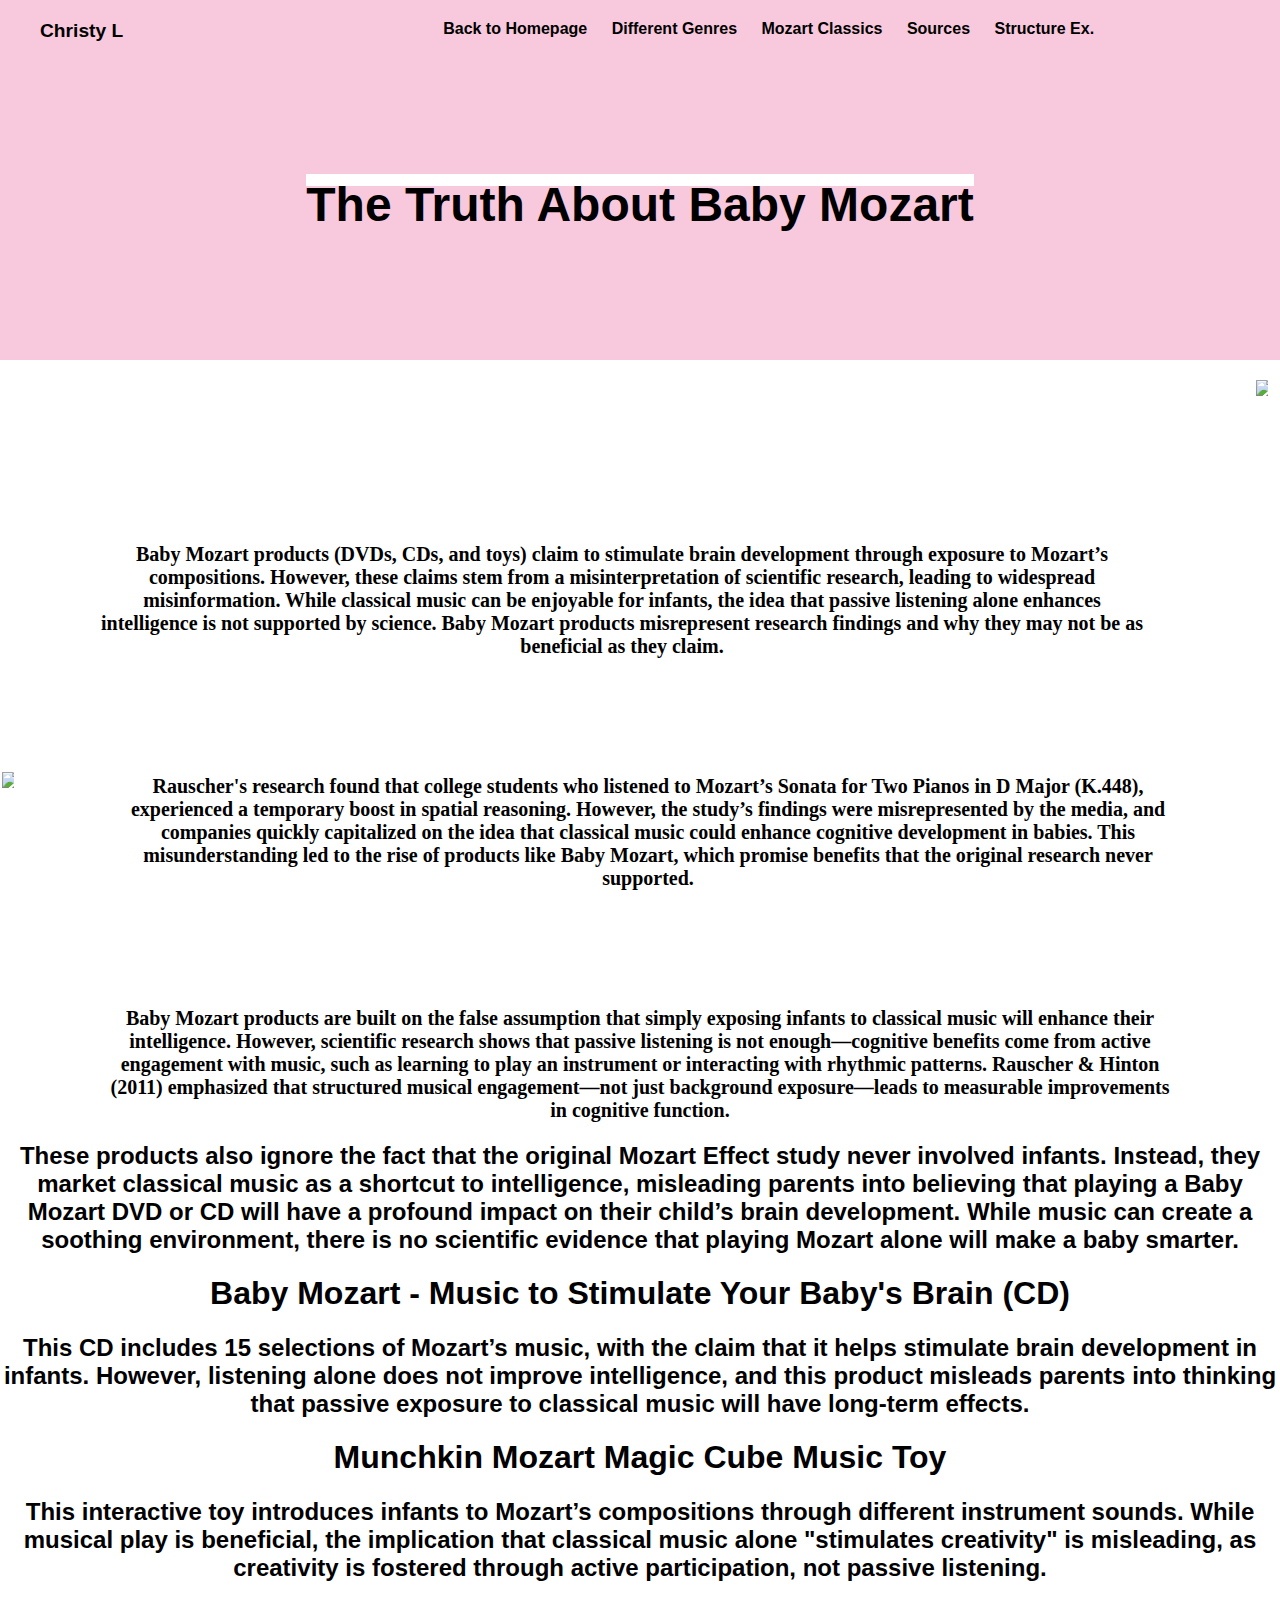
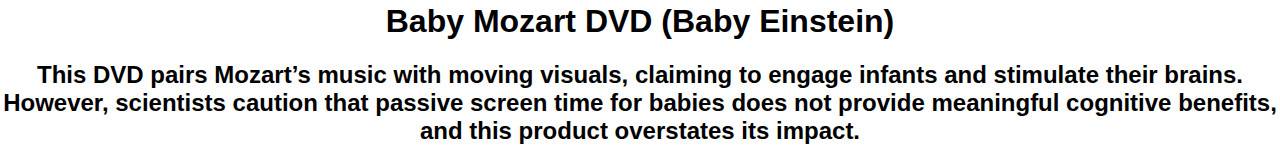
==== pages/baby-mozart.html @ a934be46 "progress" ====
<!DOCTYPE html>
<html lang="en">
<head>
    <meta charset="UTF-8">
    <meta name="viewport" content="width=device-width, initial-scale=1.0">
    <title>Baby mozart products</title>
    <link rel="stylesheet" href="../styles.css">
    <meta http-equiv="Content-Security-Policy" content="frame-src 'self' https://www.youtube.com;">

</head>
<body>
    <header>
        <nav>
            <div class="nav-left">Christy L</div>
            <div class="nav-right">
                <a href="../index.html">Back to Homepage</a>
                <a href="genres.html">Different Genres</a>
                <a href="#classics">Mozart Classics</a>
                <a href="Sources">Sources</a>
                <a href="Structure">Structure Ex.</a>
            </div>
        </nav>
    </header>
    <main>
        <section class="hero">
            <h1>The Truth About Baby Mozart</h1>
        </section>

        <section class="pictures">
            <h1>
                Baby Mozart products (DVDs, CDs, and toys) claim to stimulate brain development through exposure to Mozart’s compositions. However, these claims stem from a misinterpretation of scientific research, leading to widespread misinformation. While classical music can be enjoyable for infants, the idea that passive listening alone enhances intelligence is not supported by science. Baby Mozart products misrepresent research findings and why they may not be as beneficial as they claim.
            </h1>
            <picture>
                <img src="mozart1.png" style="width:max-content">
            </picture>
        </section>

        <section class="picture2">
            <picture>
                <img src="mozart2.png" style="width:max-content">
            </picture>
            <h1>
                Rauscher's research found that college students who listened to Mozart’s Sonata for Two Pianos in D Major (K.448), experienced a temporary boost in spatial reasoning. However, the study’s findings were misrepresented by the media, and companies quickly capitalized on the idea that classical music could enhance cognitive development in babies. This misunderstanding led to the rise of products like Baby Mozart, which promise benefits that the original research never supported.
            </h1>
    
        </section>

        <section class="disclaimer">
            <h1>
                Baby Mozart products are built on the false assumption that simply exposing infants to classical music will enhance their intelligence. However, scientific research shows that passive listening is not enough—cognitive benefits come from active engagement with music, such as learning to play an instrument or interacting with rhythmic patterns. Rauscher & Hinton (2011) emphasized that structured musical engagement—not just background exposure—leads to measurable improvements in cognitive function.
            </h1>
            <h2>
                <h2>
                    These products also ignore the fact that the original Mozart Effect study never involved infants. Instead, they market classical music as a shortcut to intelligence, misleading parents into believing that playing a Baby Mozart DVD or CD will have a profound impact on their child’s brain development. While music can create a soothing environment, there is no scientific evidence that playing Mozart alone will make a baby smarter.
    
                </h2>
            </h2>
        </section>


        <section class = "Baby Mozart CD">
            <h1>
                Baby Mozart - Music to Stimulate Your Baby's Brain (CD)
            </h1>

            <h2>This CD includes 15 selections of Mozart’s music, with the claim that it helps stimulate brain development in infants. However, listening alone does not improve intelligence, and this product misleads parents into thinking that passive exposure to classical music will have long-term effects.
            </h2>
        </section>

        <section class = "Mozart toy">
            <h1>Munchkin Mozart Magic Cube Music Toy</h1>
            <h2>This interactive toy introduces infants to Mozart’s compositions through different instrument sounds. While musical play is beneficial, the implication that classical music alone "stimulates creativity" is misleading, as creativity is fostered through active participation, not passive listening.
            </h2>
        </section>

        <section class = "Mozart DVD">
            <h1>Baby Mozart DVD (Baby Einstein)</h1>
            <h2>This DVD pairs Mozart’s music with moving visuals, claiming to engage infants and stimulate their brains. However, scientists caution that passive screen time for babies does not provide meaningful cognitive benefits, and this product overstates its impact. </h2>

        </section>


        
    </main>
</body>
</html>
---- styles.css ----
body {
    margin: 0;
    padding: 0;
    font-family: 'Arial', sans-serif;
    text-align: center;
}

header {
    background-color: #f8c8dc; /* Baby Pink */
    padding: 20px;
    display: flex;
    justify-content: space-between;
    align-items: center;
    position: fixed;
    width: 100%;
    top: 0;
}
nav {
    display: flex;
    background-color: transparent;
    border-color: aliceblue;
    
}

.nav-left {
    background-color: transparent;
    font-weight: bold;
    font-size: 1.2em;
    padding-left: 20px;
}

.nav-right {
    padding-right: 12000;
    background-color: transparent;
    margin-left: 300px;
}

.nav-right a {
    text-decoration: none;
    color: black;
    font-weight: bold;
    margin-left: 20px;
}

.hero {
    background-color: #f8c8dc;
    height: 40vh;
    display: flex;
    align-items: center;
    justify-content: center;
}

.hero h1 {
    font-size: 3em;
    font-weight: bold;
    color: black;
    height: 1vh;
    background-color: white;
    padding-top: 3px;
}


.pictures {
    padding-top: 20px;
    display: flex;
    justify-content: center;
    gap: 10px;
    padding-right: 10px;
}

.pictures h1{
    padding-top: 150px;
    padding-left: 100px;
    padding-right: 100px;
    flex:1;
    font-size: 20px;
    font-family: 'Times New Roman', serif;
}
.pictures img{
    max-width: 80%;
}

.picture2{
    display:flex;
}

.picture2 h1{
    padding-top: 90px;
    padding-left: 100px;
    padding-right: 100px;
    flex:1;
    font-size: 20px;
    font-family: 'Times New Roman', serif;
}

.picture2 img{
    padding-top: 100px;
    max-width: 80%;
}
.disclaimer h1{
    padding-top: 90px;
    padding-left: 100px;
    padding-right: 100px;
    flex:1;
    font-size: 20px;
    font-family: 'Times New Roman', serif;
}
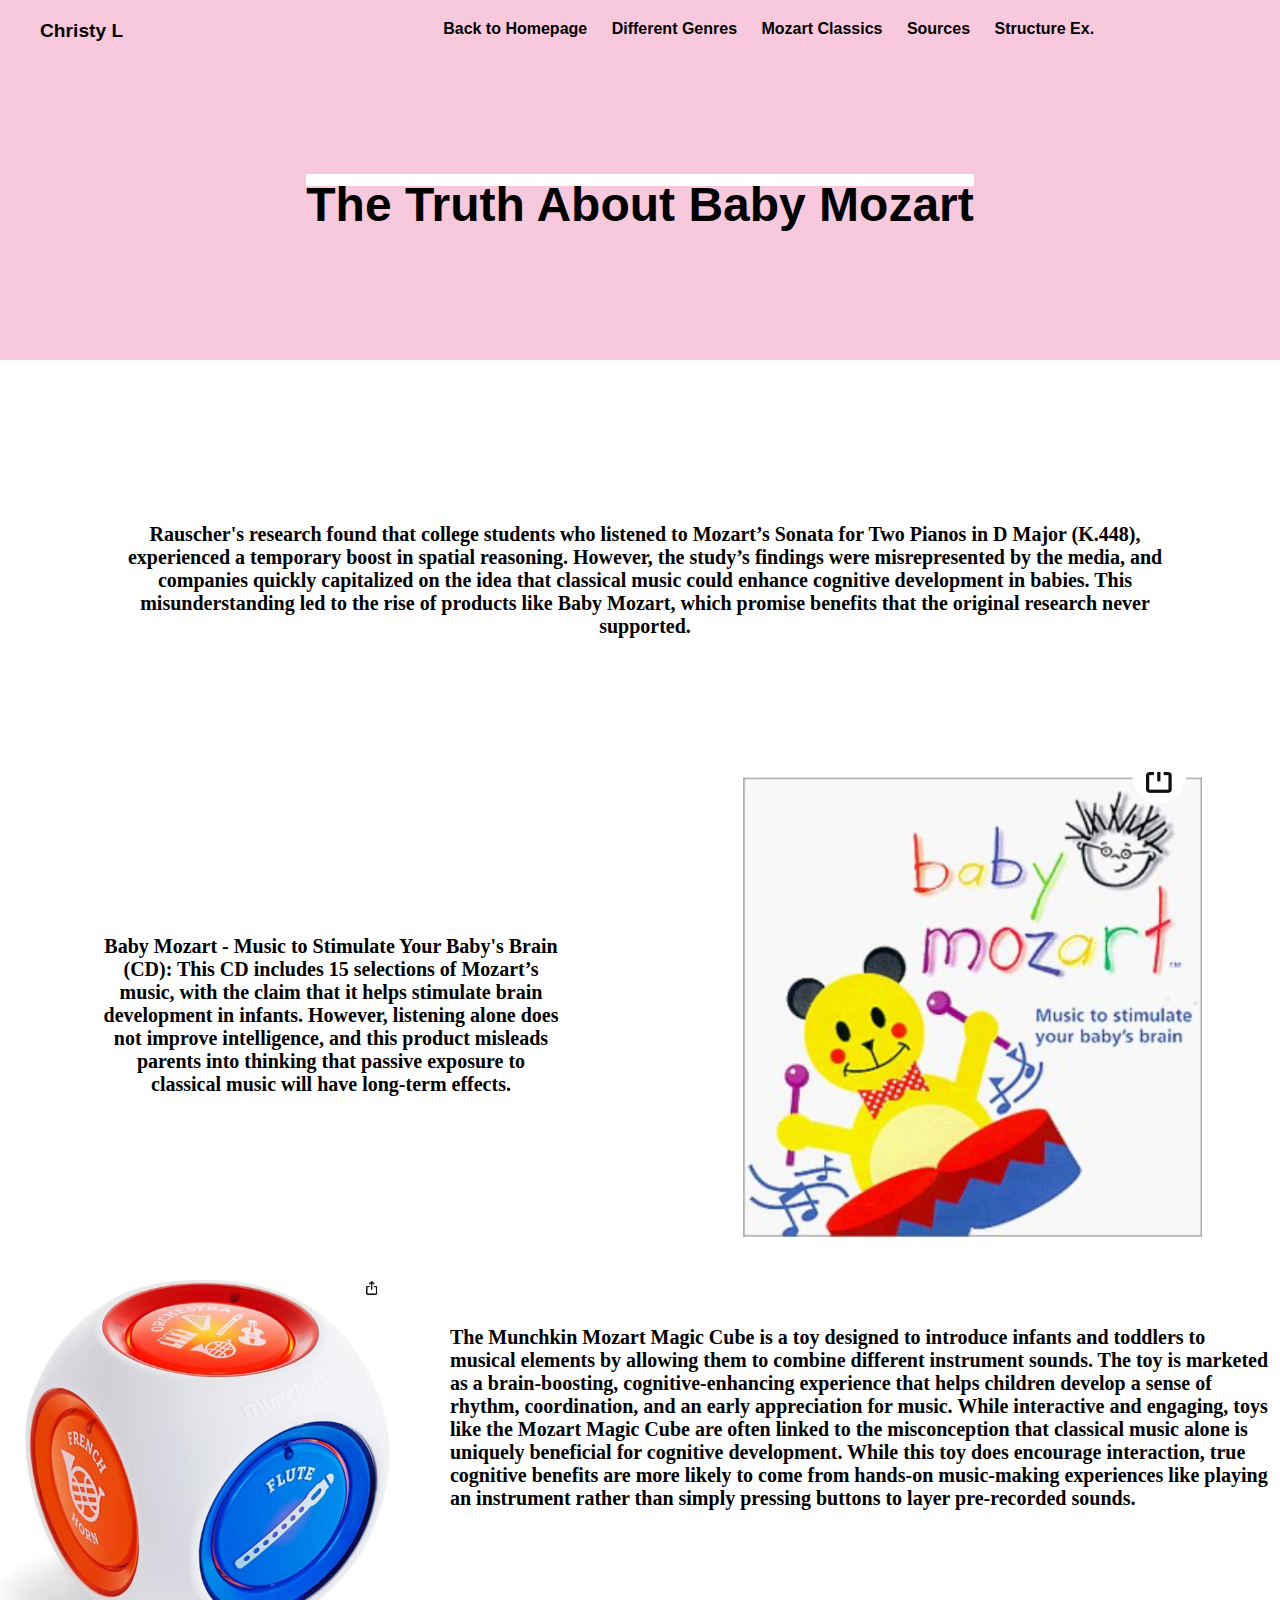
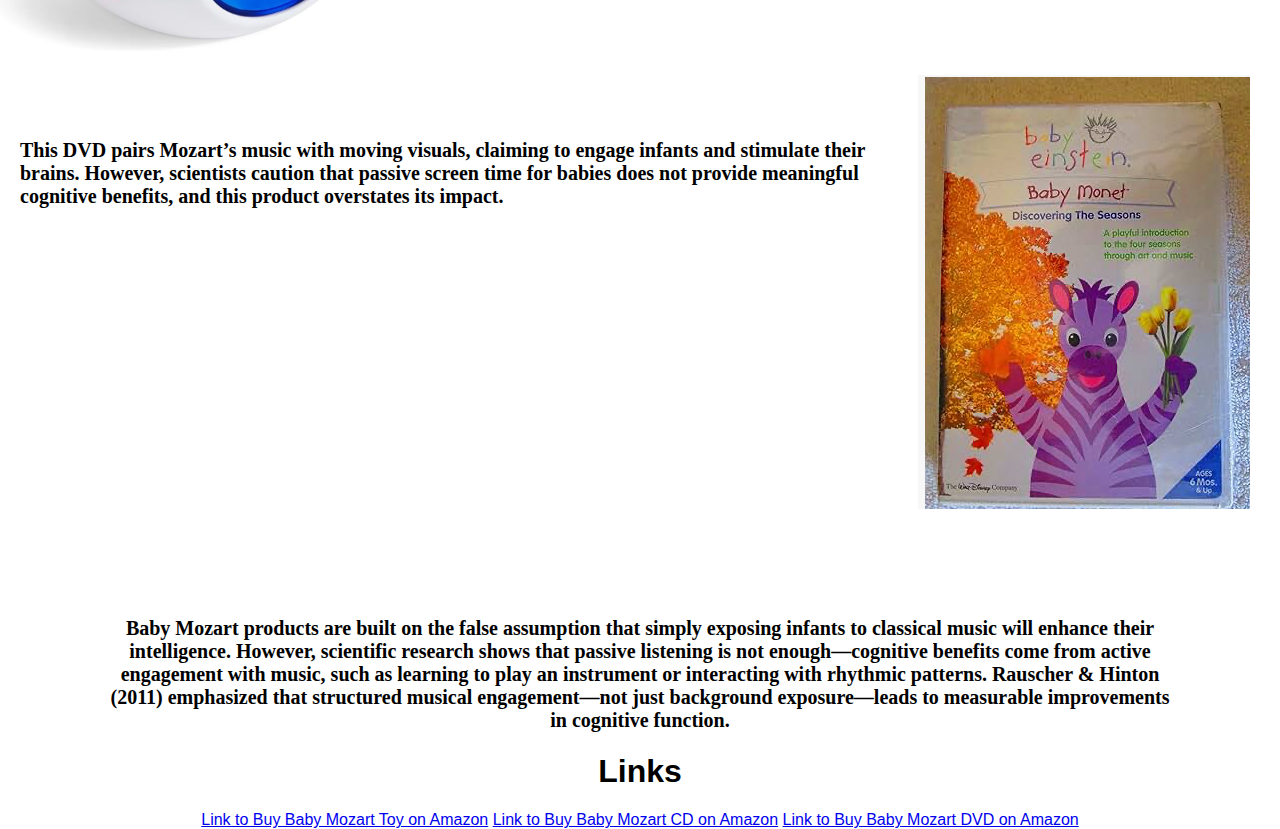
==== commit 1432b4b4: "kinda final" ====
--- a/pages/baby-mozart.html
+++ b/pages/baby-mozart.html
@@ -4,7 +4,7 @@
     <meta charset="UTF-8">
     <meta name="viewport" content="width=device-width, initial-scale=1.0">
     <title>Baby mozart products</title>
-    <link rel="stylesheet" href="../styles.css">
+    <link rel="stylesheet" href="baby.css">
     <meta http-equiv="Content-Security-Policy" content="frame-src 'self' https://www.youtube.com;">
 
 </head>
@@ -15,8 +15,8 @@
             <div class="nav-right">
                 <a href="../index.html">Back to Homepage</a>
                 <a href="genres.html">Different Genres</a>
-                <a href="#classics">Mozart Classics</a>
-                <a href="Sources">Sources</a>
+                <a href="classics.html">Mozart Classics</a>
+                <a href="sources.html">Sources</a>
                 <a href="Structure">Structure Ex.</a>
             </div>
         </nav>
@@ -26,22 +26,32 @@
             <h1>The Truth About Baby Mozart</h1>
         </section>
 
+        <section class="intro">
+            <h1>Rauscher's research found that college students who listened to Mozart’s Sonata for Two Pianos in D Major (K.448), experienced a temporary boost in spatial reasoning. However, the study’s findings were misrepresented by the media, and companies quickly capitalized on the idea that classical music could enhance cognitive development in babies. This misunderstanding led to the rise of products like Baby Mozart, which promise benefits that the original research never supported.
+
+            </h1>
+        </section>
         <section class="pictures">
-            <h1>
-                Baby Mozart products (DVDs, CDs, and toys) claim to stimulate brain development through exposure to Mozart’s compositions. However, these claims stem from a misinterpretation of scientific research, leading to widespread misinformation. While classical music can be enjoyable for infants, the idea that passive listening alone enhances intelligence is not supported by science. Baby Mozart products misrepresent research findings and why they may not be as beneficial as they claim.
-            </h1>
+            <h1>Baby Mozart - Music to Stimulate Your Baby's Brain (CD): This CD includes 15 selections of Mozart’s music, with the claim that it helps stimulate brain development in infants. However, listening alone does not improve intelligence, and this product misleads parents into thinking that passive exposure to classical music will have long-term effects.            </h1>
             <picture>
-                <img src="mozart1.png" style="width:max-content">
+                <img src="BabyMoz1.png" style="width:max-content">
             </picture>
         </section>
 
         <section class="picture2">
             <picture>
-                <img src="mozart2.png" style="width:max-content">
+                <img src="BabyMoz2.png" style="width:max-content">
             </picture>
-            <h1>
-                Rauscher's research found that college students who listened to Mozart’s Sonata for Two Pianos in D Major (K.448), experienced a temporary boost in spatial reasoning. However, the study’s findings were misrepresented by the media, and companies quickly capitalized on the idea that classical music could enhance cognitive development in babies. This misunderstanding led to the rise of products like Baby Mozart, which promise benefits that the original research never supported.
-            </h1>
+            <h1>The Munchkin Mozart Magic Cube is a toy designed to introduce infants and toddlers to musical elements by allowing them to combine different instrument sounds. The toy is marketed as a brain-boosting, cognitive-enhancing experience that helps children develop a sense of rhythm, coordination, and an early appreciation for music. While interactive and engaging, toys like the Mozart Magic Cube are often linked to the misconception that classical music alone is uniquely beneficial for cognitive development. While this toy does encourage interaction, true cognitive benefits are more likely to come from hands-on music-making experiences like playing an instrument rather than simply pressing buttons to layer pre-recorded sounds.</h1>
+           
+        </section>
+
+        <section class="picture2">
+            <h1>This DVD pairs Mozart’s music with moving visuals, claiming to engage infants and stimulate their brains. However, scientists caution that passive screen time for babies does not provide meaningful cognitive benefits, and this product overstates its impact. </h1>
+
+            <picture>
+                <img src="BabyMoz3.png" style="width:max-content">
+            </picture>            
     
         </section>
 
@@ -50,33 +60,14 @@
                 Baby Mozart products are built on the false assumption that simply exposing infants to classical music will enhance their intelligence. However, scientific research shows that passive listening is not enough—cognitive benefits come from active engagement with music, such as learning to play an instrument or interacting with rhythmic patterns. Rauscher & Hinton (2011) emphasized that structured musical engagement—not just background exposure—leads to measurable improvements in cognitive function.
             </h1>
             <h2>
-                <h2>
-                    These products also ignore the fact that the original Mozart Effect study never involved infants. Instead, they market classical music as a shortcut to intelligence, misleading parents into believing that playing a Baby Mozart DVD or CD will have a profound impact on their child’s brain development. While music can create a soothing environment, there is no scientific evidence that playing Mozart alone will make a baby smarter.
-    
-                </h2>
-            </h2>
-        </section>
-
-
-        <section class = "Baby Mozart CD">
-            <h1>
-                Baby Mozart - Music to Stimulate Your Baby's Brain (CD)
-            </h1>
-
-            <h2>This CD includes 15 selections of Mozart’s music, with the claim that it helps stimulate brain development in infants. However, listening alone does not improve intelligence, and this product misleads parents into thinking that passive exposure to classical music will have long-term effects.
-            </h2>
-        </section>
-
-        <section class = "Mozart toy">
-            <h1>Munchkin Mozart Magic Cube Music Toy</h1>
-            <h2>This interactive toy introduces infants to Mozart’s compositions through different instrument sounds. While musical play is beneficial, the implication that classical music alone "stimulates creativity" is misleading, as creativity is fostered through active participation, not passive listening.
             </h2>
         </section>
 
         <section class = "Mozart DVD">
-            <h1>Baby Mozart DVD (Baby Einstein)</h1>
-            <h2>This DVD pairs Mozart’s music with moving visuals, claiming to engage infants and stimulate their brains. However, scientists caution that passive screen time for babies does not provide meaningful cognitive benefits, and this product overstates its impact. </h2>
-
+            <h1>Links</h1>
+            <a href=" https://www.amazon.com/Munchkin-15949-Mozart-Magic-Cube/dp/B00HQ0WAJG/ref=sr_1_1?dib=eyJ2IjoiMSJ9.[base64].bAvKs9ad2h9TL8UIGoqiIQWlUZnaYmx78fbh4Jbkre4&dib_tag=se&keywords=Baby%2BMozart&qid=1741134634&s=toys-and-games&sr=1-1&utm_source=chatgpt.com&th=1" target="_blank"> Link to Buy Baby Mozart Toy on Amazon</a>
+            <a href="https://www.amazon.com/Baby-Mozart-Music-Stimulate-Babys-Brain/dp/B00000I6MF" target="_blank"> Link to Buy Baby Mozart CD on Amazon</a>
+            <a href = "https://www.amazon.com/Munchkin-15949-Mozart-Magic-Cube/dp/B00HQ0WAJG/ref=sr_1_1?dib=eyJ2IjoiMSJ9.[base64].bAvKs9ad2h9TL8UIGoqiIQWlUZnaYmx78fbh4Jbkre4&dib_tag=se&keywords=Baby%2BMozart&qid=1741134634&s=toys-and-games&sr=1-1&utm_source=chatgpt.com&th=1" target="_blank"> Link to Buy Baby Mozart DVD on Amazon</a>
         </section>
 
 
--- a/pages/baby.css
+++ b/pages/baby.css
@@ -0,0 +1,128 @@
+body {
+    margin: 0;
+    padding: 0;
+    font-family: 'Arial', sans-serif;
+    text-align: center;
+}
+
+header {
+    background-color: #f8c8dc; /* Baby Pink */
+    padding: 20px;
+    display: flex;
+    justify-content: space-between;
+    align-items: center;
+    position: fixed;
+    width: 100%;
+    top: 0;
+}
+nav {
+    display: flex;
+    background-color: transparent;
+    border-color: aliceblue;
+    
+}
+
+.nav-left {
+    background-color: transparent;
+    font-weight: bold;
+    font-size: 1.2em;
+    padding-left: 20px;
+}
+
+.nav-right {
+    padding-right: 12000;
+    background-color: transparent;
+    margin-left: 300px;
+}
+
+.nav-right a {
+    text-decoration: none;
+    color: black;
+    font-weight: bold;
+    margin-left: 20px;
+}
+
+.hero {
+    background-color: #f8c8dc;
+    height: 40vh;
+    display: flex;
+    align-items: center;
+    justify-content: center;
+}
+
+.intro h1 {
+    padding-top: 150px;
+    padding-left: 100px;
+    padding-right: 90px;
+    flex:1;
+    font-size: 20px;
+    font-family: 'Times New Roman', serif;
+    padding-bottom: 100px;
+}
+
+.hero h1 {
+    font-size: 3em;
+    font-weight: bold;
+    color: black;
+    height: 1vh;
+    background-color: white;
+    padding-top: 3px;
+}
+
+
+.pictures {
+    padding-top: 20px;
+    display: flex;
+    justify-content: center;
+    gap: 10px;
+    padding-right: 10px;
+}
+
+.pictures h1{
+    padding-top: 150px;
+    padding-left: 100px;
+    padding-right: 100px;
+    flex:1;
+    font-size: 20px;
+    font-family: 'Times New Roman', serif;
+}
+.pictures img{
+    max-width: 80%;
+}
+
+.picture2{
+    padding-top: 20px;
+    display: flex;
+    justify-content: center;
+    gap: 10px;
+    padding-right: 10px;
+    background-color: white;
+}
+
+.picture2 h1{
+    flex: 1; 
+    padding-top: 50px; /* Reduce padding */
+    padding-left: 20px; /* Reduce left padding */
+    /*padding-right: 20px; /* Reduce right padding */
+    flex: 1; /* Allows text to take up space */
+    font-size: 20px;
+    font-family: 'Times New Roman', serif;
+    text-align: left; /* Ensures text is aligned properly */
+    background-color: white;
+
+}
+
+.picture2 img{
+    max-width: 400px; /* Ensures all images stay the same width */
+    height: auto; /* Maintains aspect ratio */
+    object-fit: contain; /* Ensures images fit inside their container */
+    padding-right: 20px;
+}
+.disclaimer h1{
+    padding-top: 90px;
+    padding-left: 100px;
+    padding-right: 100px;
+    flex:1;
+    font-size: 20px;
+    font-family: 'Times New Roman', serif;
+}